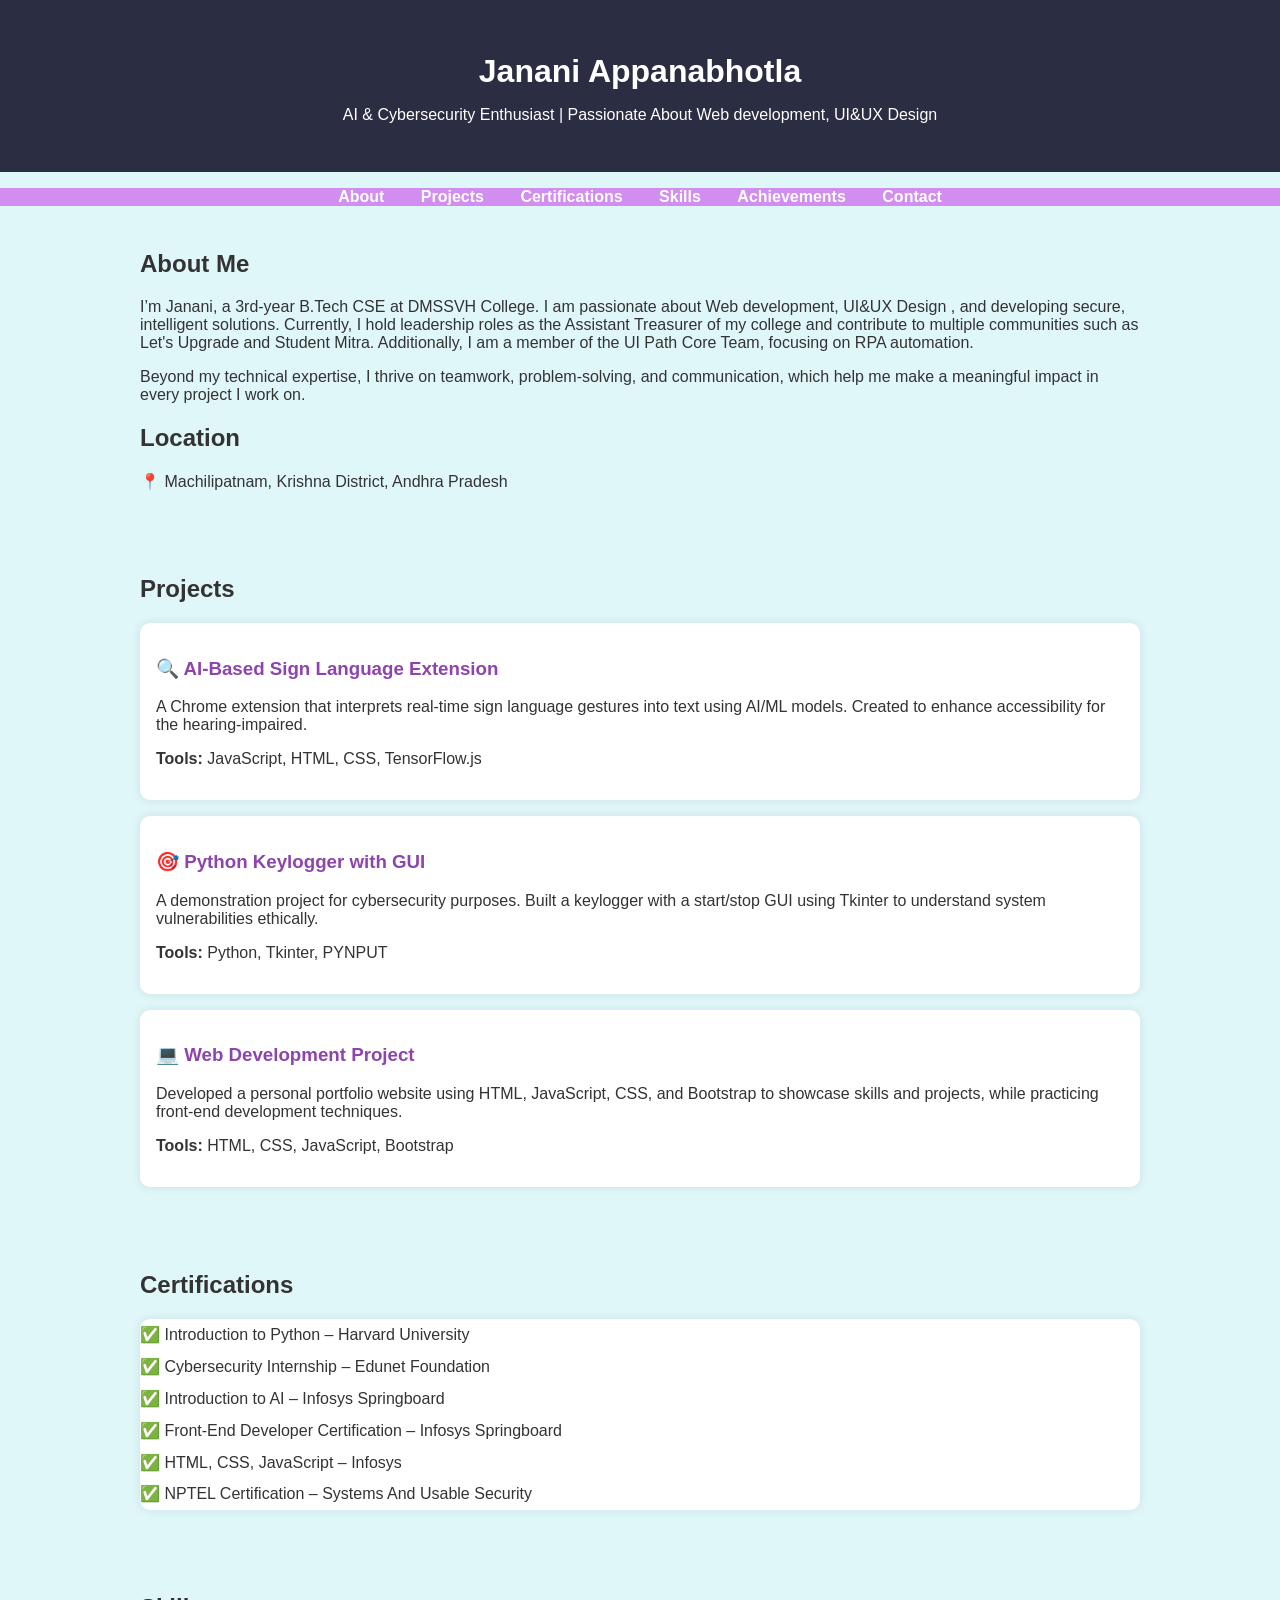
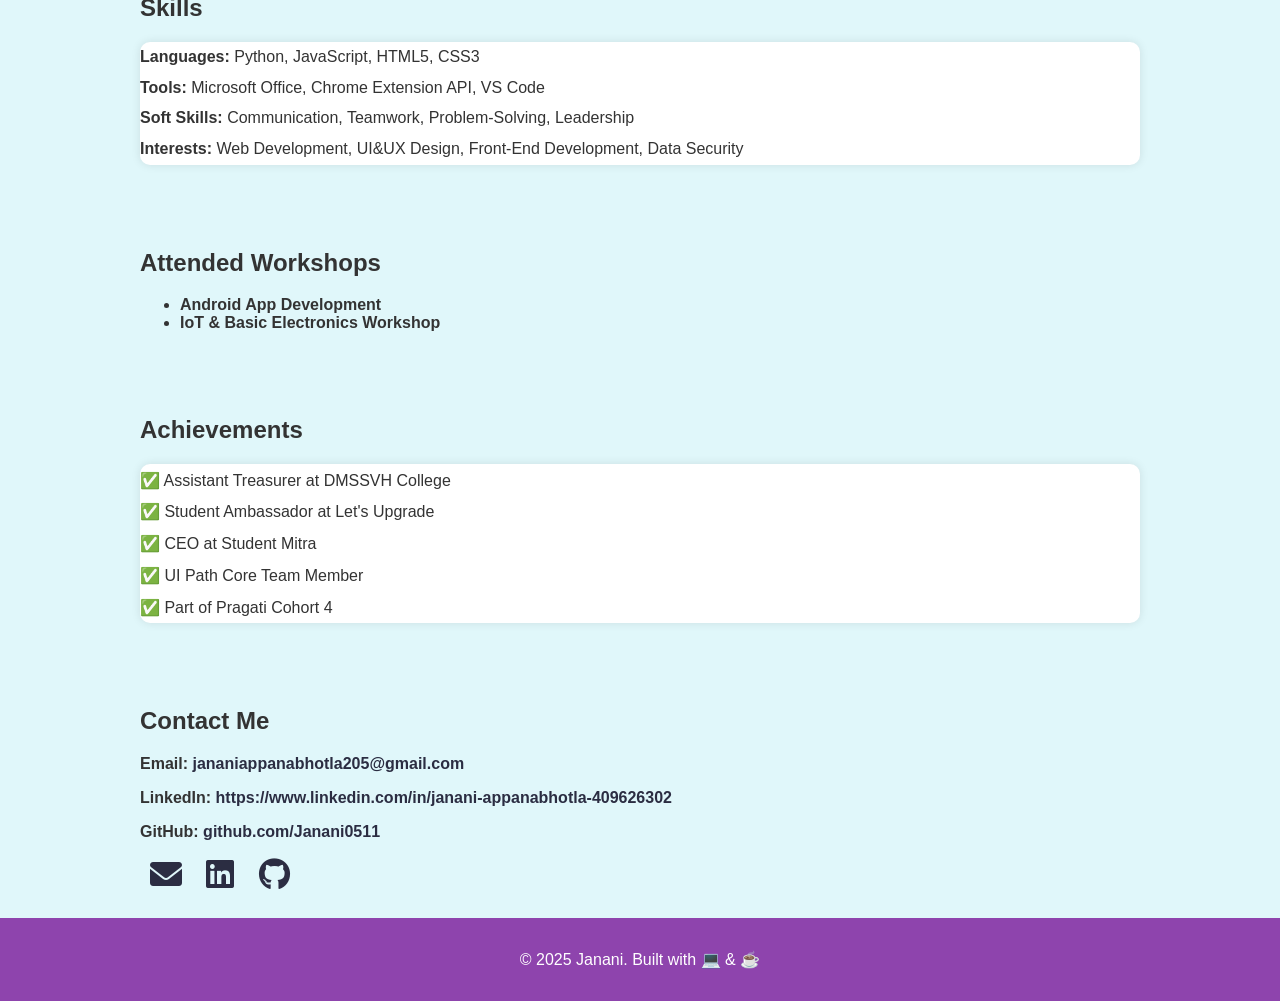
==== index.html @ e957dcd8 "Update and rename index1.html to index.html" ====
<!DOCTYPE html>
<html lang="en">
<head>
  <meta charset="UTF-8" />
  <meta name="viewport" content="width=device-width, initial-scale=1.0"/>
  <title>Janani | AI & Cybersecurity Enthusiast</title>
  
  <!-- Link to Font Awesome for icons -->
  <link rel="stylesheet" href="https://cdnjs.cloudflare.com/ajax/libs/font-awesome/6.0.0-beta3/css/all.min.css">

  <style>
    body {
      font-family: 'Segoe UI', sans-serif;
      margin: 0;
      background: #e0f7fa;
      color: #333;
    }

    header {
      background: #2b2d42;
      color: white;
      padding: 2rem;
      text-align: center;
      animation: fadeIn 2s ease-out;
    }

    h1 {
      margin-bottom: 0.5rem;
    }

    nav {
      text-align: center;
      margin-top: 1rem;
      background-color: #d18def;
    }

    nav a {
      margin: 0 1rem;
      color: white;
      text-decoration: none;
      font-weight: bold;
      transition: all 0.3s ease;
    }

    nav a:hover {
      color: #e74c3c;
    }

    section {
      padding: 1.5rem;
      max-width: 1000px;
      margin: auto;
      animation: fadeIn 2s ease-out;
    }

    .project, .cert-list, .skills-list {
      background: #ffffff;
      padding: 1rem;
      border-radius: 10px;
      margin-bottom: 1rem;
      box-shadow: 0 0 10px rgba(0,0,0,0.1);
    }

    .project h3 {
      color: #8e44ad;
    }

    footer {
      text-align: center;
      padding: 1rem;
      background: #8e44ad;
      color: white;
    }

    a {
      color: #2b2d42;
      text-decoration: none;
      font-weight: bold;
    }

    a:hover {
      color: #e74c3c;
    }

    .skills-list, .cert-list {
      list-style: none;
      padding: 0;
    }

    .skills-list li, .cert-list li {
      padding: 0.4rem 0;
    }

    /* Animations */
    @keyframes fadeIn {
      0% {
        opacity: 0;
        transform: translateY(20px);
      }
      100% {
        opacity: 1;
        transform: translateY(0);
      }
    }

    @keyframes slideIn {
      0% {
        opacity: 0;
        transform: translateX(-100%);
      }
      100% {
        opacity: 1;
        transform: translateX(0);
      }
    }

    @keyframes rollIn {
      0% {
        opacity: 0;
        transform: rotateY(90deg);
      }
      100% {
        opacity: 1;
        transform: rotateY(0deg);
      }
    }

    .fadeInSection {
      animation: fadeIn 2s ease-out;
    }

    .slideInSection {
      animation: slideIn 1.5s ease-out;
    }

    .rollInSection {
      animation: rollIn 2s ease-out;
    }

    /* Social Media Icons */
    .social-icons a {
      margin: 0 10px;
      font-size: 2rem;
      color: #2b2d42;
      transition: color 0.3s;
    }

    .social-icons a:hover {
      color: #e74c3c;
    }

  </style>
</head>
<body>

<header>
  <h1>Janani Appanabhotla</h1>
  <p>AI & Cybersecurity Enthusiast | Passionate About Web development, UI&UX Design </p>
</header>

<nav>
  <a href="#about">About</a>
  <a href="#projects">Projects</a>
  <a href="#certifications">Certifications</a>
  <a href="#skills">Skills</a>
  <a href="#achievements">Achievements</a>
  <a href="#contact">Contact</a>
</nav>

<section id="about" class="fadeInSection">
  <h2>About Me</h2>
  <p>I’m Janani, a 3rd-year B.Tech CSE  at DMSSVH College. I am passionate about Web development, UI&UX Design , and developing secure, intelligent solutions. Currently, I hold leadership roles as the Assistant Treasurer of my college and contribute to multiple communities such as Let's Upgrade and Student Mitra. Additionally, I am a member of the UI Path Core Team, focusing on RPA automation.</p>
  <p>Beyond my technical expertise, I thrive on teamwork, problem-solving, and communication, which help me make a meaningful impact in every project I work on.</p>
  <h2>Location</h2>
  <p>📍 Machilipatnam, Krishna District, Andhra Pradesh</p>
</section>

<section id="projects" class="fadeInSection">
  <h2>Projects</h2>

  <div class="project slideInSection">
    <h3>🔍 AI-Based Sign Language Extension</h3>
    <p>A Chrome extension that interprets real-time sign language gestures into text using AI/ML models. Created to enhance accessibility for the hearing-impaired.</p>
    <p><strong>Tools:</strong> JavaScript, HTML, CSS, TensorFlow.js</p>
  </div>

  <div class="project slideInSection">
    <h3>🎯 Python Keylogger with GUI</h3>
    <p>A demonstration project for cybersecurity purposes. Built a keylogger with a start/stop GUI using Tkinter to understand system vulnerabilities ethically.</p>
    <p><strong>Tools:</strong> Python, Tkinter, PYNPUT</p>
  </div>

  <div class="project slideInSection">
    <h3>💻 Web Development Project</h3>
    <p>Developed a personal portfolio website using HTML, JavaScript, CSS, and Bootstrap to showcase skills and projects, while practicing front-end development techniques.</p>
    <p><strong>Tools:</strong> HTML, CSS, JavaScript, Bootstrap</p>
  </div>

</section>

<section id="certifications" class="fadeInSection">
  <h2>Certifications</h2>
  <ul class="cert-list">
    <li>✅ Introduction to Python – Harvard University</li>
    <li>✅ Cybersecurity Internship – Edunet Foundation</li>
    <li>✅ Introduction to AI – Infosys Springboard</li>
    <li>✅ Front-End Developer Certification – Infosys Springboard</li>
    <li>✅ HTML, CSS, JavaScript – Infosys</li>
    <li>✅ NPTEL Certification – Systems And Usable Security</li>
  </ul>
</section>

<section id="skills" class="fadeInSection">
  <h2>Skills</h2>
  <ul class="skills-list">
    <li><strong>Languages:</strong> Python, JavaScript, HTML5, CSS3</li>
    <li><strong>Tools:</strong> Microsoft Office, Chrome Extension API, VS Code</li>
    <li><strong>Soft Skills:</strong> Communication, Teamwork, Problem-Solving, Leadership</li>
    <li><strong>Interests:</strong> Web Development, UI&UX Design, Front-End Development, Data Security</li>
  </ul>
</section>

<section id="workshops" class="fadeInSection">
  <h2>Attended Workshops</h2>
  <ul class="workshops-list">
    <li><strong>Android App Development</strong></li>
    <li><strong>IoT & Basic Electronics Workshop</strong></li>
  </ul>
</section>

<section id="achievements" class="fadeInSection">
  <h2>Achievements</h2>
  <ul class="cert-list">
    <li>✅ Assistant Treasurer at DMSSVH College</li>
    <li>✅ Student Ambassador at Let's Upgrade</li>
    <li>✅ CEO at Student Mitra</li>
    <li>✅ UI Path Core Team Member</li>
    <li>✅ Part of Pragati Cohort 4</li>
  </ul>
</section>

<section id="contact" class="fadeInSection">
  <h2>Contact Me</h2>
  <p><strong>Email:</strong> <a href="mailto:jananiappanabhotla205@gmail.com">jananiappanabhotla205@gmail.com</a></p>
  <p><strong>LinkedIn:</strong> <a href="https://www.linkedin.com/in/janani-appanabhotla-409626302" target="_blank">https://www.linkedin.com/in/janani-appanabhotla-409626302</a></p>
  <p><strong>GitHub:</strong> <a href="https://github.com/Janani0511" target="_blank">github.com/Janani0511</a></p>
  <div class="social-icons">
    <a href="mailto:jananiappanabhotla205@gmail.com" title="Email"><i class="fas fa-envelope"></i></a>
    <a href="https://www.linkedin.com/in/janani-appanabhotla-409626302" target="_blank" title="LinkedIn"><i class="fab fa-linkedin"></i></a>
    <a href="https://github.com/Janani0511" target="_blank" title="GitHub"><i class="fab fa-github"></i></a>
  </div>
</section>

<footer>
  <p>© 2025 Janani. Built with 💻 & ☕</p>
</footer>

</body>
</html>
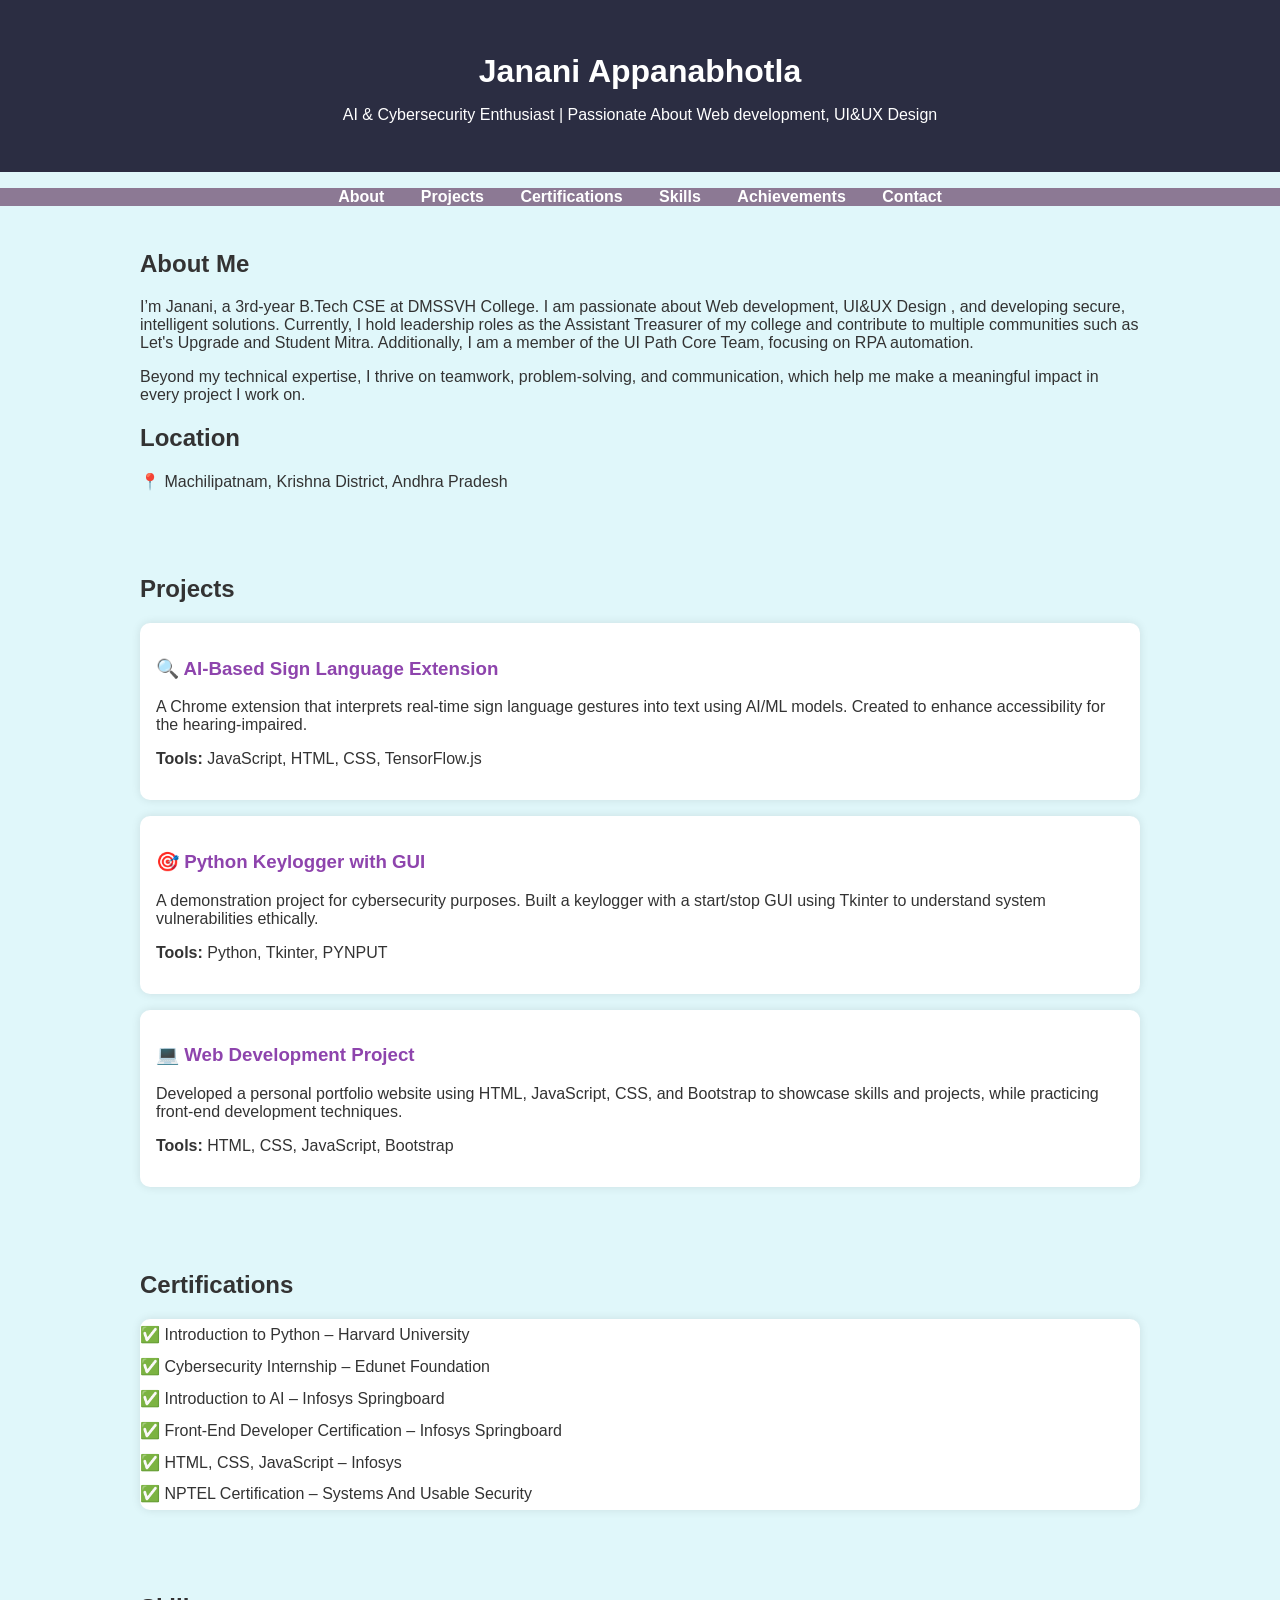
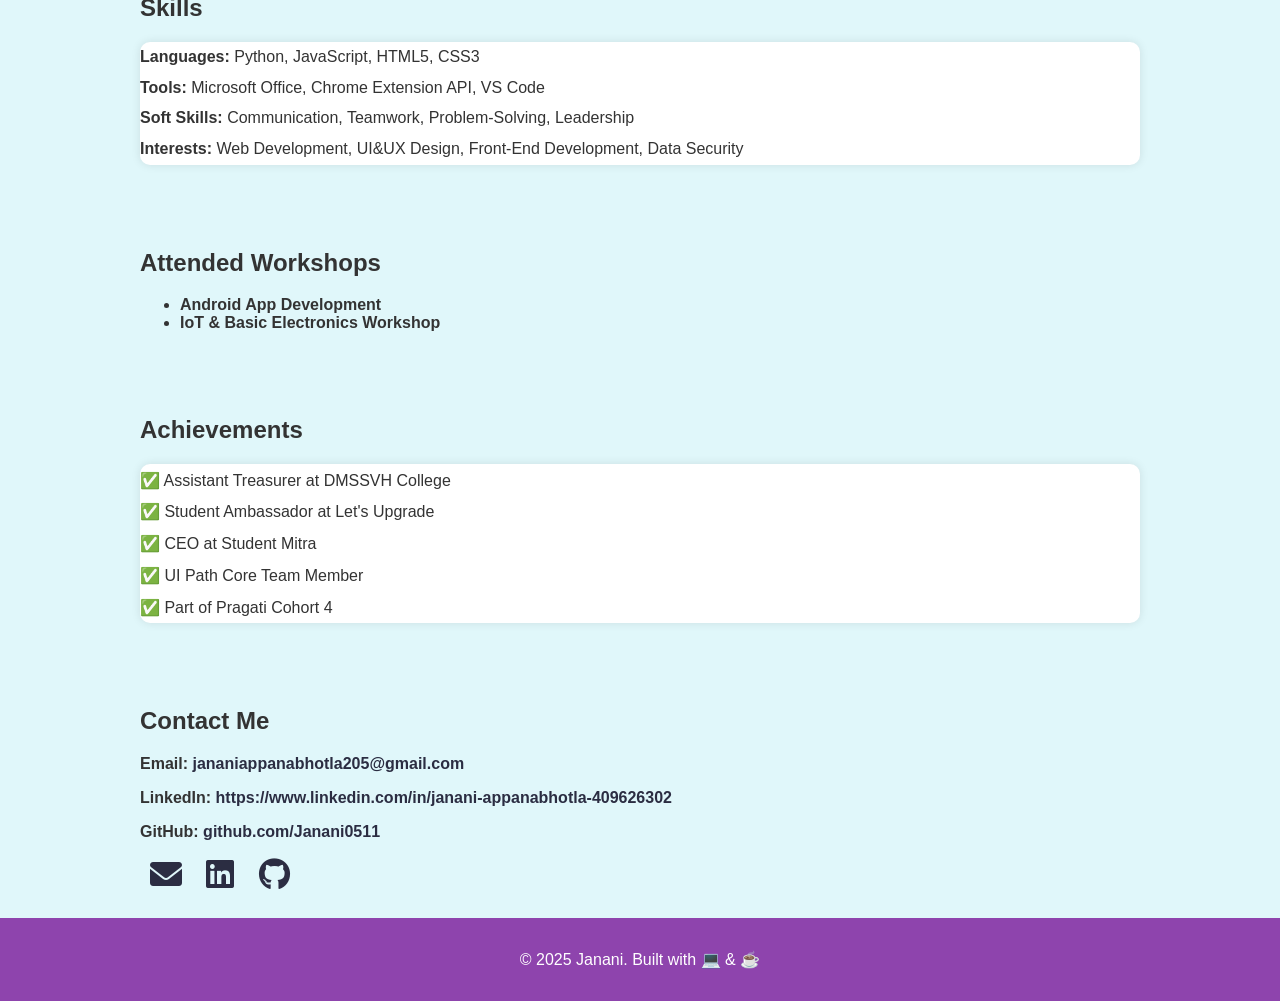
==== commit 6322d3d4: "Update index.html" ====
--- a/index.html
+++ b/index.html
@@ -31,7 +31,7 @@
     nav {
       text-align: center;
       margin-top: 1rem;
-      background-color: #d18def;
+      background-color: #8c7994;
     }
 
     nav a {
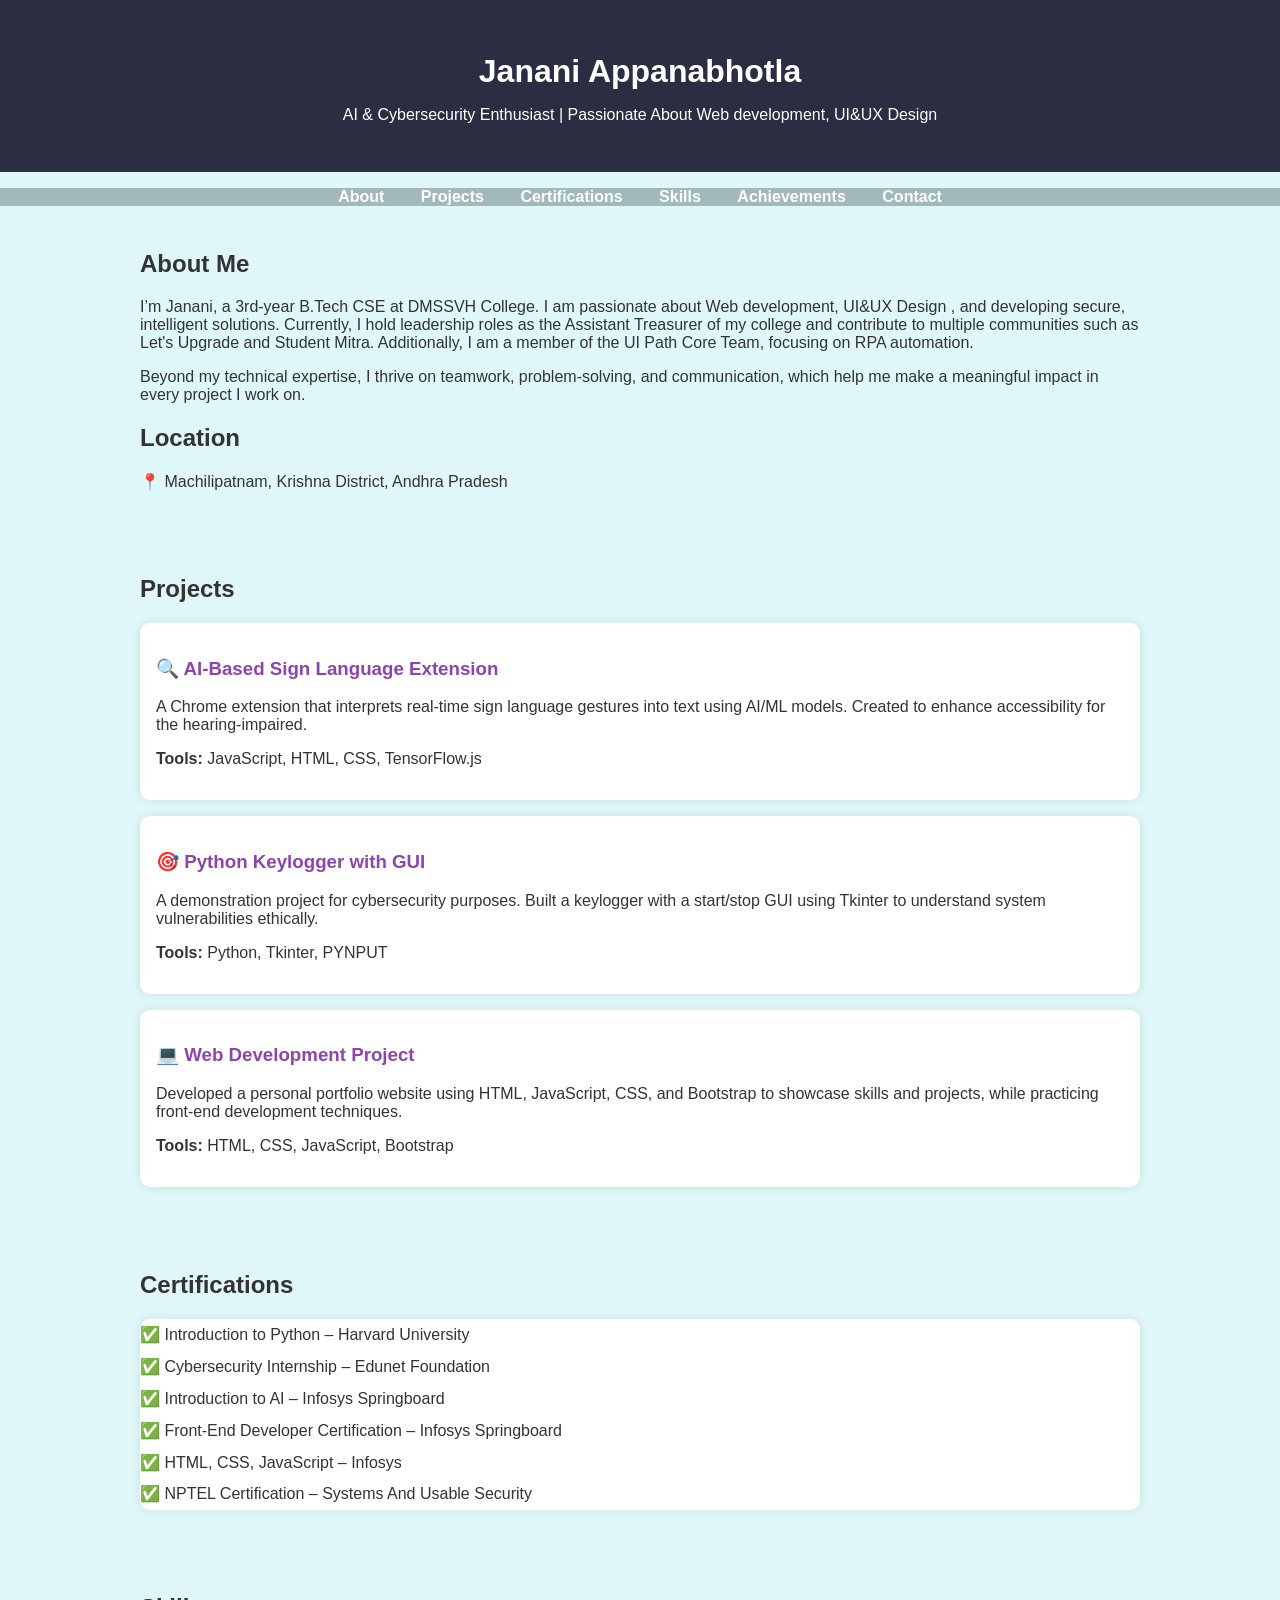
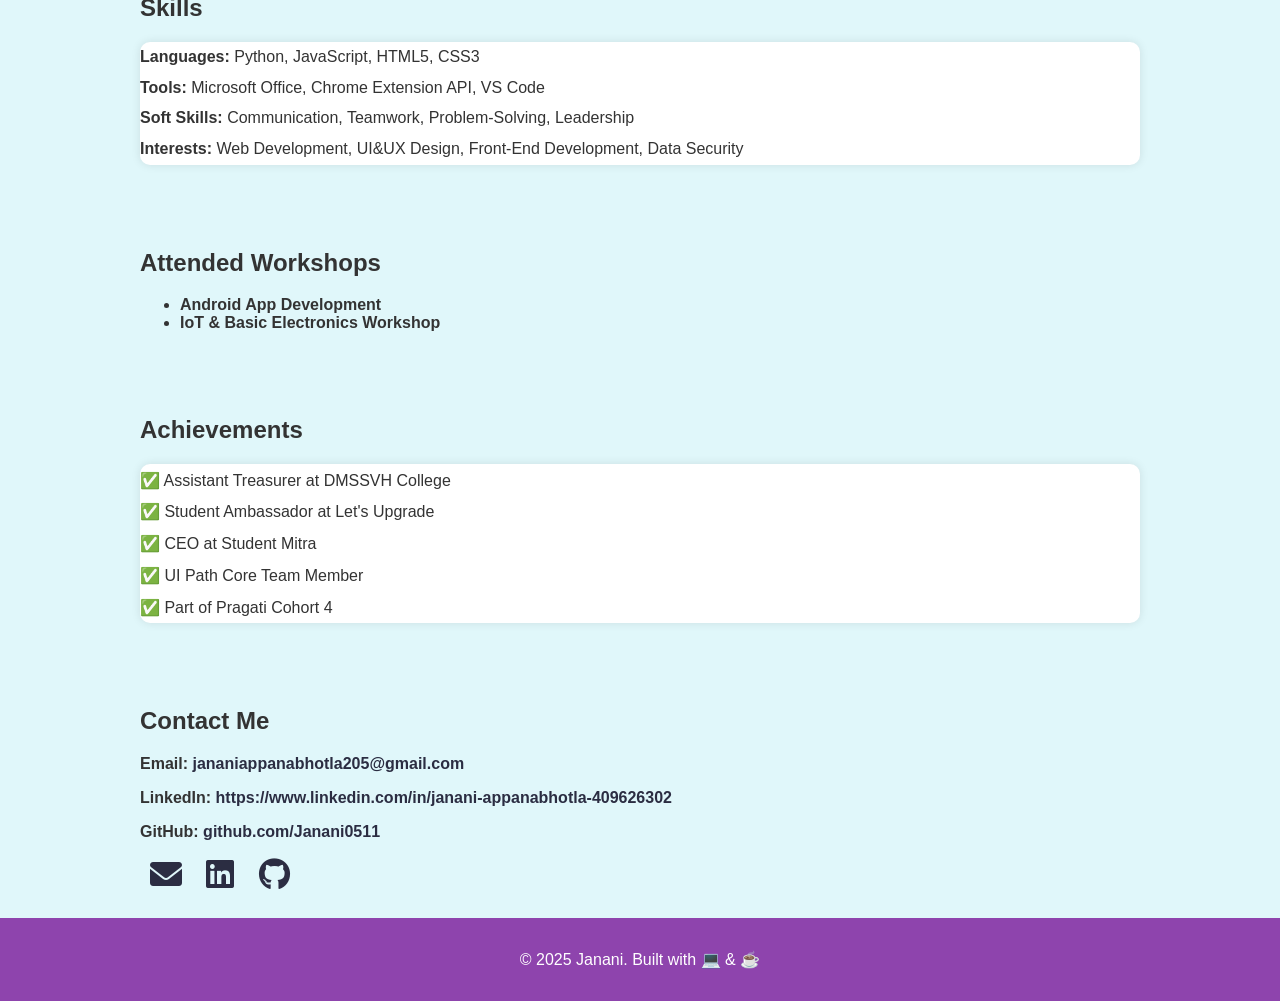
==== commit c12865a4: "Update index.html" ====
--- a/index.html
+++ b/index.html
@@ -31,7 +31,7 @@
     nav {
       text-align: center;
       margin-top: 1rem;
-      background-color: #8c7994;
+      background-color: #a2b9bc;
     }
 
     nav a {
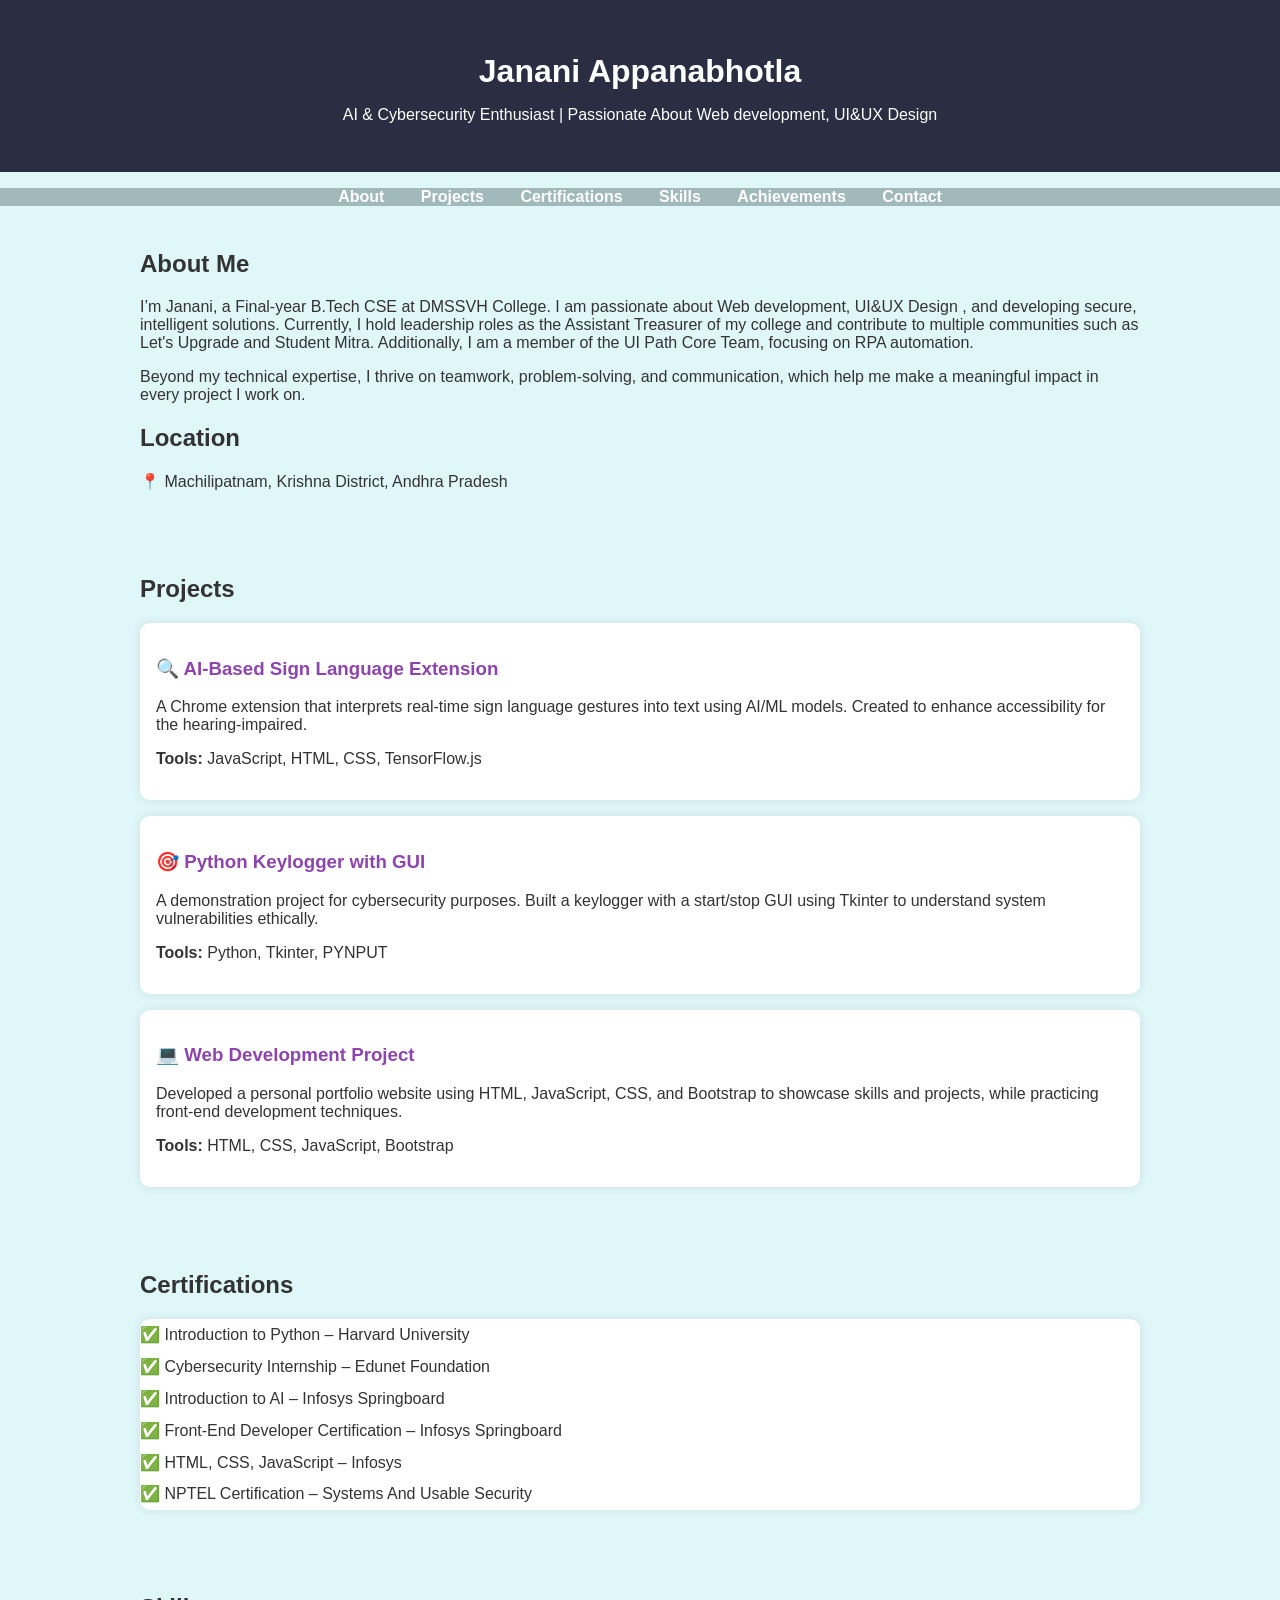
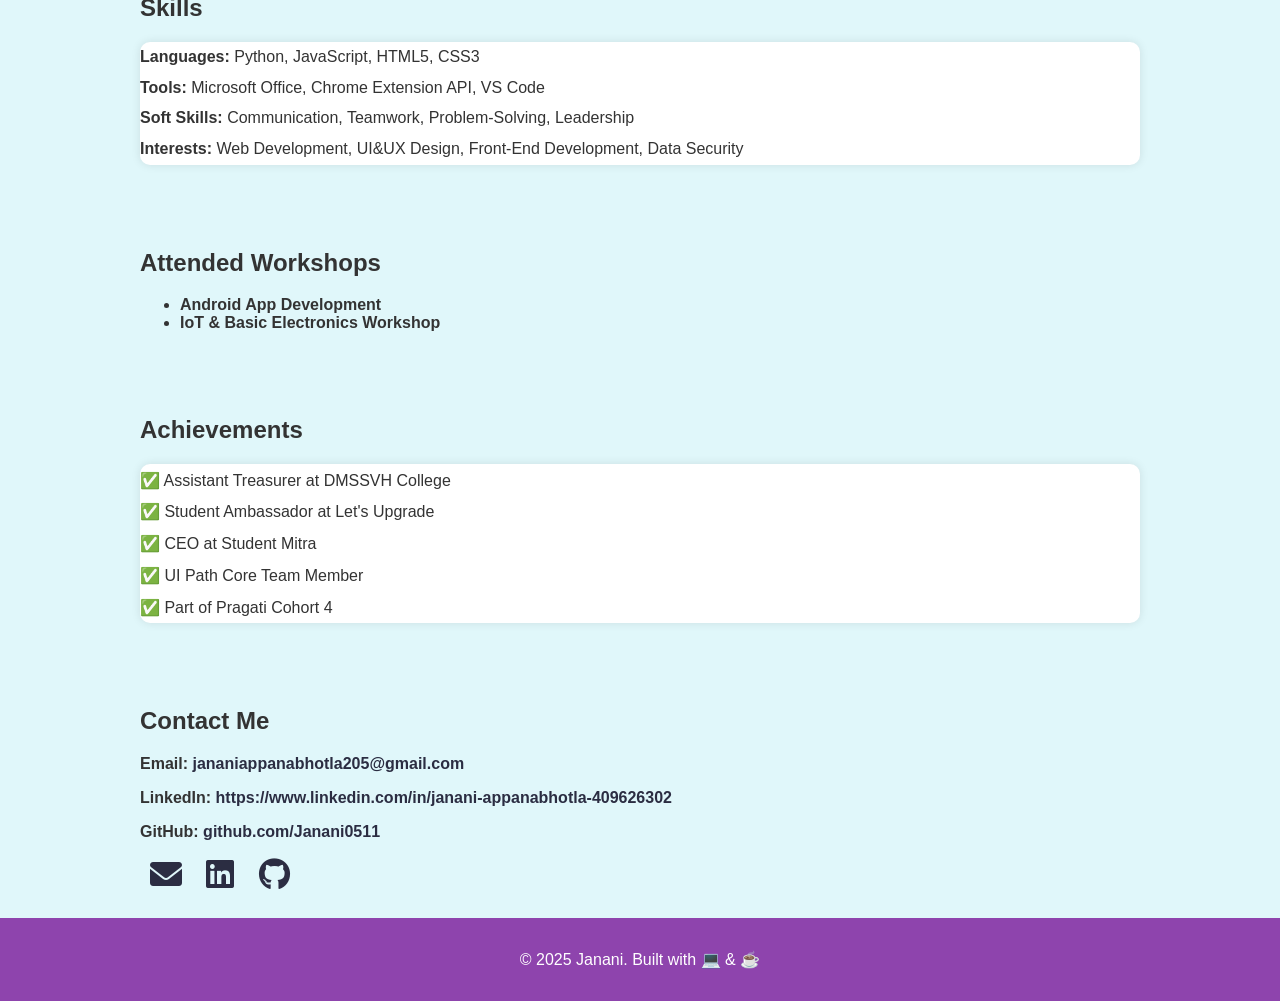
==== commit f1ed84c9: "Update index.html" ====
--- a/index.html
+++ b/index.html
@@ -169,7 +169,7 @@
 
 <section id="about" class="fadeInSection">
   <h2>About Me</h2>
-  <p>I’m Janani, a 3rd-year B.Tech CSE  at DMSSVH College. I am passionate about Web development, UI&UX Design , and developing secure, intelligent solutions. Currently, I hold leadership roles as the Assistant Treasurer of my college and contribute to multiple communities such as Let's Upgrade and Student Mitra. Additionally, I am a member of the UI Path Core Team, focusing on RPA automation.</p>
+  <p>I’m Janani, a Final-year B.Tech CSE  at DMSSVH College. I am passionate about Web development, UI&UX Design , and developing secure, intelligent solutions. Currently, I hold leadership roles as the Assistant Treasurer of my college and contribute to multiple communities such as Let's Upgrade and Student Mitra. Additionally, I am a member of the UI Path Core Team, focusing on RPA automation.</p>
   <p>Beyond my technical expertise, I thrive on teamwork, problem-solving, and communication, which help me make a meaningful impact in every project I work on.</p>
   <h2>Location</h2>
   <p>📍 Machilipatnam, Krishna District, Andhra Pradesh</p>
